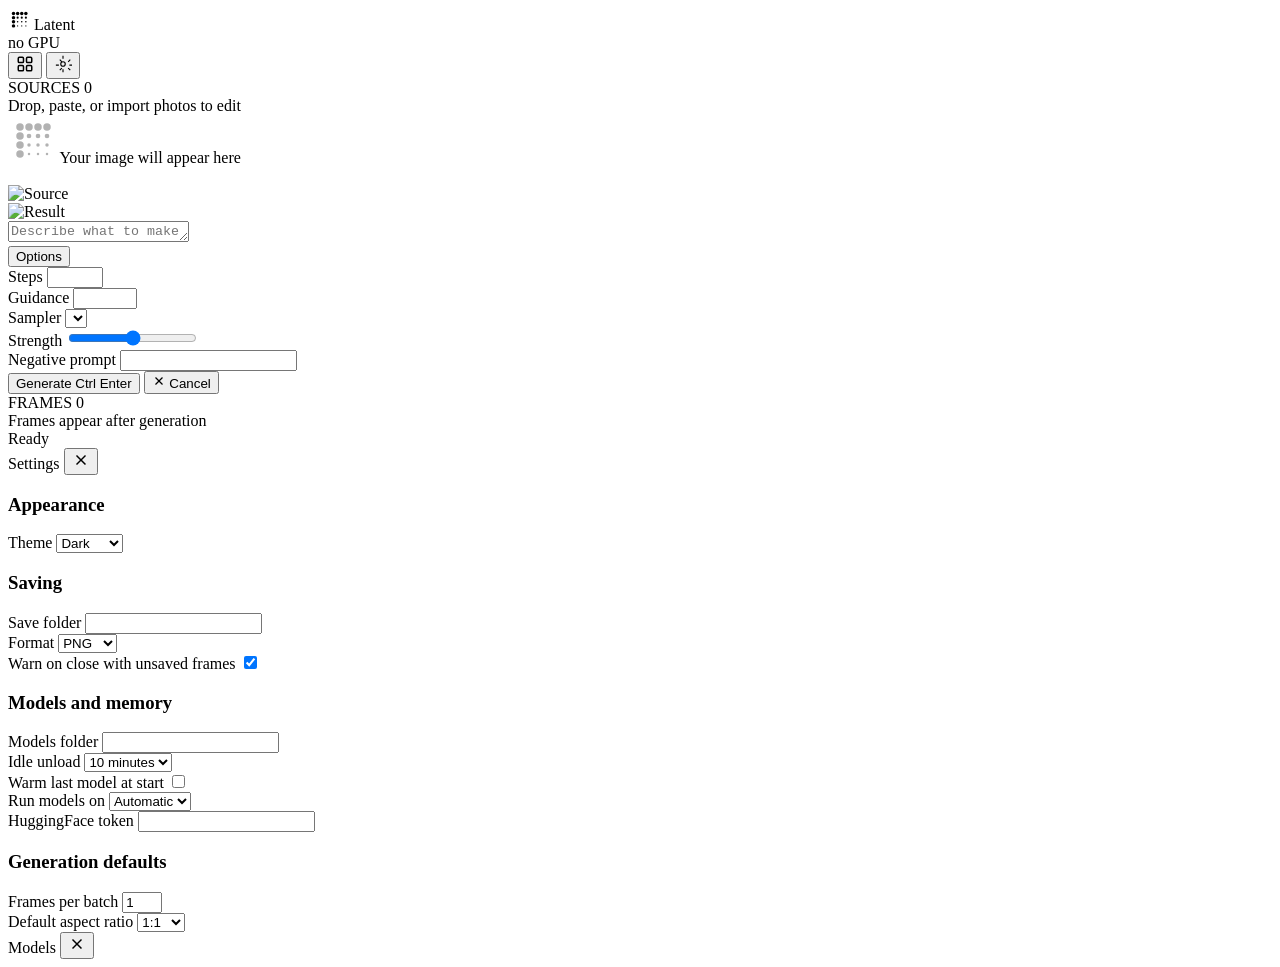
==== app/ui/index.html @ 4916d9d2 "Add initial Tauri app for local image generation - Rust backend with Tauri, hardware detection, fram" ====
<!DOCTYPE html>
<html lang="en">
<head>
<meta charset="UTF-8">
<meta name="viewport" content="width=device-width, initial-scale=1.0">
<title>Latent</title>
<link rel="stylesheet" href="app/ui/css/app.css">
<meta http-equiv="Content-Security-Policy" content="default-src 'self'; style-src 'self' 'unsafe-inline'; script-src 'self'; img-src 'self' data: blob:; connect-src 'self' tauri: http://localhost:https:; font-src 'self' data:;">
</head>
<body>

<!-- ── top bar ──────────────────────────────────────────────────────── -->
<header class="topbar" id="topbar">
  <div class="topbar-brand">
    <svg class="topbar-mark" xmlns="http://www.w3.org/2000/svg" viewBox="0 0 128 128" width="22" height="22" aria-label="Latent">
      <circle cx="32" cy="32" r="10" fill="var(--ink)"/>
      <circle cx="56" cy="32" r="10" fill="var(--ink)"/>
      <circle cx="80" cy="32" r="10" fill="var(--ink)"/>
      <circle cx="104" cy="32" r="10" fill="var(--ink)"/>
      <circle cx="32" cy="56" r="10" fill="var(--ink)"/>
      <circle cx="56" cy="56" r="6.2" fill="var(--ink)"/>
      <circle cx="80" cy="56" r="6.2" fill="var(--noise)"/>
      <circle cx="104" cy="56" r="6.2" fill="var(--noise)"/>
      <circle cx="32" cy="80" r="10" fill="var(--ink)"/>
      <circle cx="56" cy="80" r="4.6" fill="var(--noise)"/>
      <circle cx="80" cy="80" r="4.6" fill="var(--accent)"/>
      <circle cx="104" cy="80" r="4.6" fill="var(--noise)"/>
      <circle cx="32" cy="104" r="10" fill="var(--ink)"/>
      <circle cx="56" cy="104" r="3.3" fill="var(--noise)"/>
      <circle cx="80" cy="104" r="3.3" fill="var(--noise)"/>
      <circle cx="104" cy="104" r="3.3" fill="var(--noise)"/>
    </svg>
    <span class="topbar-title">Latent</span>
  </div>

  <div class="topbar-bar" id="memoryBar">
    <div class="memory-track">
      <div class="memory-fill" id="memoryFill" style="width:0%"></div>
    </div>
    <span class="memory-label" id="memoryLabel">no GPU</span>
  </div>

  <div class="topbar-models" id="topbarModels">
    <!-- filled by JS from model catalog -->
  </div>

  <div class="topbar-actions">
    <button class="btn-icon" id="btnModels" title="Models (Ctrl+M)">
      <svg width="18" height="18" viewBox="0 0 24 24" fill="none" stroke="currentColor" stroke-width="2"><rect x="3" y="3" width="7" height="7" rx="1.5"/><rect x="14" y="3" width="7" height="7" rx="1.5"/><rect x="3" y="14" width="7" height="7" rx="1.5"/><rect x="14" y="14" width="7" height="7" rx="1.5"/></svg>
    </button>
    <button class="btn-icon" id="btnSettings" title="Settings (Ctrl+,)">
      <svg width="18" height="18" viewBox="0 0 24 24" fill="none" stroke="currentColor" stroke-width="1.5"><circle cx="12" cy="12" r="3"/><path d="M12 1v4m0 14v4m-9.5-9.5h4m14 0h4m-2.8-7.2-2.8 2.8m-8.4 8.4-2.8 2.8m0-14 2.8 2.8m8.4 8.4 2.8 2.8"/></svg>
    </button>
  </div>
</header>

<!-- ── main three-column layout ────────────────────────────────────── -->
<main class="workspace">

  <!-- SOURCES panel -->
  <aside class="panel sources" id="panelSources">
    <div class="panel-header">
      <span class="panel-title">SOURCES</span>
      <span class="panel-count" id="sourcesCount">0</span>
    </div>
    <div class="panel-body" id="sourcesList">
      <!-- source tiles go here -->
    </div>
    <div class="panel-footer" id="sourcesDrop">
      <div class="drop-zone" id="dropZone">
        <span class="drop-text">Drop, paste, or import photos to edit</span>
      </div>
    </div>
  </aside>

  <!-- CANVAS area -->
  <section class="canvas-area">

    <!-- canvas -->
    <div class="canvas" id="canvas">
      <div class="canvas-placeholder" id="canvasPlaceholder">
        <svg class="canvas-mark" xmlns="http://www.w3.org/2000/svg" viewBox="0 0 128 128" width="48" height="48" aria-hidden="true">
          <circle cx="32" cy="32" r="10" fill="var(--ink)" opacity="0.3"/>
          <circle cx="56" cy="32" r="10" fill="var(--ink)" opacity="0.3"/>
          <circle cx="80" cy="32" r="10" fill="var(--ink)" opacity="0.3"/>
          <circle cx="104" cy="32" r="10" fill="var(--ink)" opacity="0.3"/>
          <circle cx="32" cy="56" r="10" fill="var(--ink)" opacity="0.3"/>
          <circle cx="56" cy="56" r="6.2" fill="var(--ink)" opacity="0.3"/>
          <circle cx="80" cy="56" r="6.2" fill="var(--noise)" opacity="0.3"/>
          <circle cx="104" cy="56" r="6.2" fill="var(--noise)" opacity="0.3"/>
          <circle cx="32" cy="80" r="10" fill="var(--ink)" opacity="0.3"/>
          <circle cx="56" cy="80" r="4.6" fill="var(--noise)" opacity="0.3"/>
          <circle cx="80" cy="80" r="4.6" fill="var(--accent)" opacity="0.3"/>
          <circle cx="104" cy="80" r="4.6" fill="var(--noise)" opacity="0.3"/>
          <circle cx="32" cy="104" r="10" fill="var(--ink)" opacity="0.3"/>
          <circle cx="56" cy="104" r="3.3" fill="var(--noise)" opacity="0.3"/>
          <circle cx="80" cy="104" r="3.3" fill="var(--noise)" opacity="0.3"/>
          <circle cx="104" cy="104" r="3.3" fill="var(--noise)" opacity="0.3"/>
        </svg>
        <span class="canvas-placeholder-text">Your image will appear here</span>
      </div>
      <div class="canvas-content hidden" id="canvasContent">
        <img class="canvas-image" id="canvasImage" alt="" draggable="false">
        <div class="compare-slider hidden" id="compareSlider">
          <div class="compare-source"><img id="compareSourceImg" alt="Source"></div>
          <div class="compare-result"><img id="compareResultImg" alt="Result"></div>
          <div class="compare-handle" id="compareHandle"></div>
        </div>
        <div class="canvas-overlay hidden" id="canvasOverlay">
          <div class="canvas-step-info" id="canvasStepInfo">
            <span class="step-text" id="stepText"></span>
          </div>
        </div>
      </div>
    </div>

    <!-- prompt -->
    <div class="prompt-area" id="promptArea">
      <textarea class="prompt-input" id="promptInput" placeholder="Describe what to make or change…" rows="1"></textarea>
      <div class="prompt-meta" id="promptMeta">
        <span class="source-label" id="sourceLabel"></span>
        <div class="size-chips" id="sizeChips">
          <!-- filled by JS -->
        </div>
        <span class="size-detail" id="sizeDetail"></span>
        <span class="batch-info" id="batchInfo"></span>
        <span class="seed-display" id="seedDisplay"></span>
        <button class="btn-link" id="btnOptions">Options</button>
        <button class="btn-link" id="btnSave" style="display:none">Save</button>
        <button class="btn-link" id="btnUseSource" style="display:none">Use as source</button>
        <div class="options-drawer hidden" id="optionsDrawer">
          <div class="option-row" id="optionSteps">
            <label>Steps</label>
            <input type="number" id="inputSteps" min="1" max="100">
          </div>
          <div class="option-row hidden" id="optionGuidance">
            <label>Guidance</label>
            <input type="number" id="inputGuidance" min="0" max="30" step="0.5">
          </div>
          <div class="option-row hidden" id="optionSampler">
            <label>Sampler</label>
            <select id="inputSampler"></select>
          </div>
          <div class="option-row hidden" id="optionStrength">
            <label>Strength</label>
            <input type="range" id="inputStrength" min="0" max="1" step="0.05">
            <span id="strengthValue"></span>
          </div>
          <div class="option-row hidden" id="optionNegative">
            <label>Negative prompt</label>
            <input type="text" id="inputNegative">
          </div>
        </div>
      </div>
      <div class="prompt-actions">
        <button class="btn btn-primary" id="btnGenerate">
          <span>Generate</span>
          <span class="btn-shortcut">Ctrl Enter</span>
        </button>
        <button class="btn btn-secondary hidden" id="btnCancel" title="Cancel (Esc)">
          <svg width="14" height="14" viewBox="0 0 24 24" fill="none" stroke="currentColor" stroke-width="2"><line x1="18" y1="6" x2="6" y2="18"/><line x1="6" y1="6" x2="18" y2="18"/></svg>
          <span>Cancel</span>
        </button>
      </div>
    </div>
  </section>

  <!-- FRAMES panel -->
  <aside class="panel frames" id="panelFrames">
    <div class="panel-header">
      <span class="panel-title">FRAMES</span>
      <span class="panel-count" id="framesCount">0</span>
      <span class="unsaved-badge" id="unsavedBadge" style="display:none">0</span>
    </div>
    <div class="panel-body" id="framesList">
      <!-- batches of frames go here -->
    </div>
    <div class="panel-footer" id="framesFooter">
      <span class="frames-hint" id="framesHint">Frames appear after generation</span>
    </div>
  </aside>

</main>

<!-- ── status bar ──────────────────────────────────────────────────── -->
<footer class="statusbar" id="statusbar">
  <span class="status-status" id="statusStatus">Ready</span>
  <span class="status-detail" id="statusDetail"></span>
  <span class="status-unload" id="statusUnload"></span>
</footer>

<!-- ── settings drawer (full-screen overlay) ───────────────────────── -->
<div class="drawer-overlay hidden" id="settingsOverlay">
  <div class="settings-drawer" id="settingsDrawer">
    <div class="drawer-header">
      <span class="drawer-title">Settings</span>
      <button class="btn-icon" id="btnCloseSettings" title="Close">
        <svg width="18" height="18" viewBox="0 0 24 24" fill="none" stroke="currentColor" stroke-width="2"><line x1="18" y1="6" x2="6" y2="18"/><line x1="6" y1="6" x2="18" y2="18"/></svg>
      </button>
    </div>
    <div class="settings-body">
      <div class="settings-section">
        <h3>Appearance</h3>
        <div class="setting-row">
          <label>Theme</label>
          <select id="settingTheme">
            <option value="dark">Dark</option>
            <option value="light">Light</option>
            <option value="system">System</option>
          </select>
        </div>
      </div>
      <div class="settings-section">
        <h3>Saving</h3>
        <div class="setting-row">
          <label>Save folder</label>
          <input type="text" id="settingSaveFolder" readonly>
        </div>
        <div class="setting-row">
          <label>Format</label>
          <select id="settingFormat">
            <option value="png">PNG</option>
            <option value="webp">WebP</option>
            <option value="jpeg">JPEG</option>
          </select>
        </div>
        <div class="setting-row">
          <label>Warn on close with unsaved frames</label>
          <label class="toggle">
            <input type="checkbox" id="settingWarnClose" checked>
            <span class="toggle-track"></span>
          </label>
        </div>
      </div>
      <div class="settings-section">
        <h3>Models and memory</h3>
        <div class="setting-row">
          <label>Models folder</label>
          <input type="text" id="settingModelsFolder" readonly>
        </div>
        <div class="setting-row">
          <label>Idle unload</label>
          <select id="settingIdleUnload">
            <option value="5">5 minutes</option>
            <option value="10" selected>10 minutes</option>
            <option value="30">30 minutes</option>
            <option value="never">Never</option>
          </select>
        </div>
        <div class="setting-row">
          <label>Warm last model at start</label>
          <label class="toggle">
            <input type="checkbox" id="settingWarmStart">
            <span class="toggle-track"></span>
          </label>
        </div>
        <div class="setting-row">
          <label>Run models on</label>
          <select id="settingComputeTarget">
            <option value="auto">Automatic</option>
            <option value="gpu">GPU</option>
            <option value="cpu">CPU</option>
          </select>
        </div>
        <div class="setting-row">
          <label>HuggingFace token</label>
          <input type="password" id="settingHfToken" placeholder="">
        </div>
      </div>
      <div class="settings-section">
        <h3>Generation defaults</h3>
        <div class="setting-row">
          <label>Frames per batch</label>
          <input type="number" id="settingBatchSize" min="1" max="8" value="1">
        </div>
        <div class="setting-row">
          <label>Default aspect ratio</label>
          <select id="settingDefaultAspect">
            <option value="1:1">1:1</option>
            <option value="4:5">4:5</option>
            <option value="3:2">3:2</option>
            <option value="16:9">16:9</option>
            <option value="9:16">9:16</option>
          </select>
        </div>
      </div>
    </div>
  </div>
</div>

<!-- ── models drawer (slide-up panel) ──────────────────────────────── -->
<div class="drawer-overlay hidden" id="modelsOverlay">
  <div class="models-drawer" id="modelsDrawer">
    <div class="drawer-header">
      <span class="drawer-title">Models</span>
      <button class="btn-icon" id="btnCloseModels" title="Close">
        <svg width="18" height="18" viewBox="0 0 24 24" fill="none" stroke="currentColor" stroke-width="2"><line x1="18" y1="6" x2="6" y2="18"/><line x1="6" y1="6" x2="18" y2="18"/></svg>
      </button>
    </div>
    <div class="models-body" id="modelsBody">
      <!-- filled by JS -->
    </div>
  </div>
</div>

<script src="app/ui/js/app.js"></script>

</body>
</html>
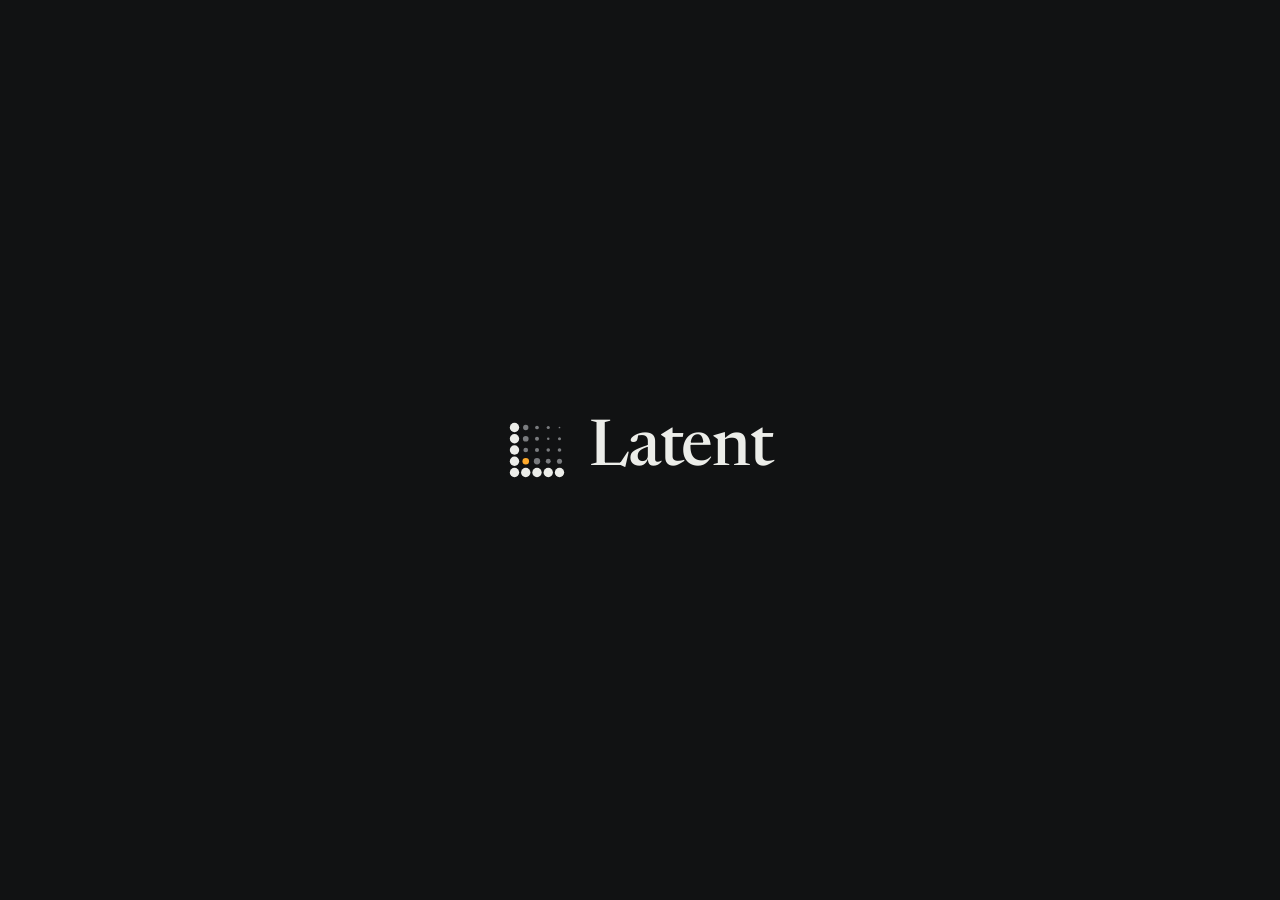
==== commit 090fe425: "Replace the prototype with real image generation Wire the redesigned UI to model installation, strea" ====
--- a/app/ui/index.html
+++ b/app/ui/index.html
@@ -1,309 +1,114 @@
-<!DOCTYPE html>
+<!doctype html>
 <html lang="en">
 <head>
-<meta charset="UTF-8">
-<meta name="viewport" content="width=device-width, initial-scale=1.0">
+<meta charset="utf-8">
+<meta name="viewport" content="width=device-width, initial-scale=1">
 <title>Latent</title>
-<link rel="stylesheet" href="app/ui/css/app.css">
-<meta http-equiv="Content-Security-Policy" content="default-src 'self'; style-src 'self' 'unsafe-inline'; script-src 'self'; img-src 'self' data: blob:; connect-src 'self' tauri: http://localhost:https:; font-src 'self' data:;">
+<link rel="stylesheet" href="style.css">
 </head>
 <body>
+<div class="splash" id="splash" aria-hidden="true">
+  <div class="splash-inner"><svg class="mark" viewBox="0 0 128 128" aria-hidden="true"><circle cx="16" cy="16" r="10.0"/><circle class="noise" cx="40" cy="16" r="5.66"/><circle class="noise" cx="64" cy="16" r="3.92"/><circle class="noise" cx="88" cy="16" r="3.39"/><circle class="noise" cx="112" cy="16" r="1.82"/><circle cx="16" cy="40" r="10.0"/><circle class="noise" cx="40" cy="40" r="6.12"/><circle class="noise" cx="64" cy="40" r="4.27"/><circle class="noise" cx="88" cy="40" r="2.71"/><circle class="noise" cx="112" cy="40" r="3.23"/><circle cx="16" cy="64" r="10.0"/><circle class="noise" cx="40" cy="64" r="5.04"/><circle class="noise" cx="64" cy="64" r="4.38"/><circle class="noise" cx="88" cy="64" r="3.79"/><circle class="noise" cx="112" cy="64" r="3.83"/><circle cx="16" cy="88" r="10.0"/><circle class="live" cx="40" cy="88" r="7.0"/><circle class="noise" cx="64" cy="88" r="6.75"/><circle class="noise" cx="88" cy="88" r="5.23"/><circle class="noise" cx="112" cy="88" r="5.44"/><circle cx="16" cy="112" r="10.0"/><circle cx="40" cy="112" r="10.0"/><circle cx="64" cy="112" r="10.0"/><circle cx="88" cy="112" r="10.0"/><circle cx="112" cy="112" r="10.0"/></svg><span>Latent</span></div>
+</div>
+<div class="app">
 
-<!-- ── top bar ──────────────────────────────────────────────────────── -->
-<header class="topbar" id="topbar">
-  <div class="topbar-brand">
-    <svg class="topbar-mark" xmlns="http://www.w3.org/2000/svg" viewBox="0 0 128 128" width="22" height="22" aria-label="Latent">
-      <circle cx="32" cy="32" r="10" fill="var(--ink)"/>
-      <circle cx="56" cy="32" r="10" fill="var(--ink)"/>
-      <circle cx="80" cy="32" r="10" fill="var(--ink)"/>
-      <circle cx="104" cy="32" r="10" fill="var(--ink)"/>
-      <circle cx="32" cy="56" r="10" fill="var(--ink)"/>
-      <circle cx="56" cy="56" r="6.2" fill="var(--ink)"/>
-      <circle cx="80" cy="56" r="6.2" fill="var(--noise)"/>
-      <circle cx="104" cy="56" r="6.2" fill="var(--noise)"/>
-      <circle cx="32" cy="80" r="10" fill="var(--ink)"/>
-      <circle cx="56" cy="80" r="4.6" fill="var(--noise)"/>
-      <circle cx="80" cy="80" r="4.6" fill="var(--accent)"/>
-      <circle cx="104" cy="80" r="4.6" fill="var(--noise)"/>
-      <circle cx="32" cy="104" r="10" fill="var(--ink)"/>
-      <circle cx="56" cy="104" r="3.3" fill="var(--noise)"/>
-      <circle cx="80" cy="104" r="3.3" fill="var(--noise)"/>
-      <circle cx="104" cy="104" r="3.3" fill="var(--noise)"/>
-    </svg>
-    <span class="topbar-title">Latent</span>
-  </div>
-
-  <div class="topbar-bar" id="memoryBar">
-    <div class="memory-track">
-      <div class="memory-fill" id="memoryFill" style="width:0%"></div>
+  <header class="top">
+    <div class="wordmark">
+      <svg class="mark" viewBox="0 0 128 128" aria-hidden="true"><circle cx="16" cy="16" r="10.0"/><circle class="noise" cx="40" cy="16" r="5.66"/><circle class="noise" cx="64" cy="16" r="3.92"/><circle class="noise" cx="88" cy="16" r="3.39"/><circle class="noise" cx="112" cy="16" r="1.82"/><circle cx="16" cy="40" r="10.0"/><circle class="noise" cx="40" cy="40" r="6.12"/><circle class="noise" cx="64" cy="40" r="4.27"/><circle class="noise" cx="88" cy="40" r="2.71"/><circle class="noise" cx="112" cy="40" r="3.23"/><circle cx="16" cy="64" r="10.0"/><circle class="noise" cx="40" cy="64" r="5.04"/><circle class="noise" cx="64" cy="64" r="4.38"/><circle class="noise" cx="88" cy="64" r="3.79"/><circle class="noise" cx="112" cy="64" r="3.83"/><circle cx="16" cy="88" r="10.0"/><circle class="live" cx="40" cy="88" r="7.0"/><circle class="noise" cx="64" cy="88" r="6.75"/><circle class="noise" cx="88" cy="88" r="5.23"/><circle class="noise" cx="112" cy="88" r="5.44"/><circle cx="16" cy="112" r="10.0"/><circle cx="40" cy="112" r="10.0"/><circle cx="64" cy="112" r="10.0"/><circle cx="88" cy="112" r="10.0"/><circle cx="112" cy="112" r="10.0"/></svg>
+      <span>Latent</span>
     </div>
-    <span class="memory-label" id="memoryLabel">no GPU</span>
-  </div>
-
-  <div class="topbar-models" id="topbarModels">
-    <!-- filled by JS from model catalog -->
-  </div>
-
-  <div class="topbar-actions">
-    <button class="btn-icon" id="btnModels" title="Models (Ctrl+M)">
-      <svg width="18" height="18" viewBox="0 0 24 24" fill="none" stroke="currentColor" stroke-width="2"><rect x="3" y="3" width="7" height="7" rx="1.5"/><rect x="14" y="3" width="7" height="7" rx="1.5"/><rect x="3" y="14" width="7" height="7" rx="1.5"/><rect x="14" y="14" width="7" height="7" rx="1.5"/></svg>
-    </button>
-    <button class="btn-icon" id="btnSettings" title="Settings (Ctrl+,)">
-      <svg width="18" height="18" viewBox="0 0 24 24" fill="none" stroke="currentColor" stroke-width="1.5"><circle cx="12" cy="12" r="3"/><path d="M12 1v4m0 14v4m-9.5-9.5h4m14 0h4m-2.8-7.2-2.8 2.8m-8.4 8.4-2.8 2.8m0-14 2.8 2.8m8.4 8.4 2.8 2.8"/></svg>
-    </button>
-  </div>
-</header>
-
-<!-- ── main three-column layout ────────────────────────────────────── -->
-<main class="workspace">
-
-  <!-- SOURCES panel -->
-  <aside class="panel sources" id="panelSources">
-    <div class="panel-header">
-      <span class="panel-title">SOURCES</span>
-      <span class="panel-count" id="sourcesCount">0</span>
-    </div>
-    <div class="panel-body" id="sourcesList">
-      <!-- source tiles go here -->
-    </div>
-    <div class="panel-footer" id="sourcesDrop">
-      <div class="drop-zone" id="dropZone">
-        <span class="drop-text">Drop, paste, or import photos to edit</span>
+    <div class="gpu">
+      <div class="model-btns" role="group" aria-label="Model" id="modelBtns"></div>
+      <div class="mem">
+        <div class="bar" aria-hidden="true"><span class="fill"></span><span class="ghost"></span></div>
+        <div class="mem-text" id="memText"></div>
       </div>
     </div>
-  </aside>
+    <div class="top-actions">
+      <button class="quiet" id="settingsBtn" title="Settings (Ctrl ,)">
+        <svg viewBox="0 0 16 16" aria-hidden="true" fill="none" stroke="currentColor" stroke-width="1.5" stroke-linecap="round"><path d="M2 4h7M13 4h1M2 8h2M8 8h6M2 12h8M14 12h0"/><circle cx="11" cy="4" r="1.8"/><circle cx="6" cy="8" r="1.8"/><circle cx="12" cy="12" r="1.8"/></svg>
+        Settings
+      </button>
+    </div>
+  </header>
 
-  <!-- CANVAS area -->
-  <section class="canvas-area">
+  <main class="main">
+    <section class="col col-sources" aria-label="Sources">
+      <div class="col-head">
+        <h2>Sources <span class="meta" id="sourceCount"></span></h2>
+        <button class="btn small" id="importBtn" title="Import photos to edit">Import</button>
+      </div>
+      <div class="scroll" id="sourceList"></div>
+      <p class="col-note">Drop, paste (Ctrl V) or import photos. Click one to edit it with the prompt.</p>
+    </section>
 
-    <!-- canvas -->
-    <div class="canvas" id="canvas">
-      <div class="canvas-placeholder" id="canvasPlaceholder">
-        <svg class="canvas-mark" xmlns="http://www.w3.org/2000/svg" viewBox="0 0 128 128" width="48" height="48" aria-hidden="true">
-          <circle cx="32" cy="32" r="10" fill="var(--ink)" opacity="0.3"/>
-          <circle cx="56" cy="32" r="10" fill="var(--ink)" opacity="0.3"/>
-          <circle cx="80" cy="32" r="10" fill="var(--ink)" opacity="0.3"/>
-          <circle cx="104" cy="32" r="10" fill="var(--ink)" opacity="0.3"/>
-          <circle cx="32" cy="56" r="10" fill="var(--ink)" opacity="0.3"/>
-          <circle cx="56" cy="56" r="6.2" fill="var(--ink)" opacity="0.3"/>
-          <circle cx="80" cy="56" r="6.2" fill="var(--noise)" opacity="0.3"/>
-          <circle cx="104" cy="56" r="6.2" fill="var(--noise)" opacity="0.3"/>
-          <circle cx="32" cy="80" r="10" fill="var(--ink)" opacity="0.3"/>
-          <circle cx="56" cy="80" r="4.6" fill="var(--noise)" opacity="0.3"/>
-          <circle cx="80" cy="80" r="4.6" fill="var(--accent)" opacity="0.3"/>
-          <circle cx="104" cy="80" r="4.6" fill="var(--noise)" opacity="0.3"/>
-          <circle cx="32" cy="104" r="10" fill="var(--ink)" opacity="0.3"/>
-          <circle cx="56" cy="104" r="3.3" fill="var(--noise)" opacity="0.3"/>
-          <circle cx="80" cy="104" r="3.3" fill="var(--noise)" opacity="0.3"/>
-          <circle cx="104" cy="104" r="3.3" fill="var(--noise)" opacity="0.3"/>
-        </svg>
-        <span class="canvas-placeholder-text">Your image will appear here</span>
+    <section class="col col-center" aria-label="Canvas and prompt">
+      <div class="canvas" id="canvas">
+        <img class="canvas-img" id="canvasPreview" alt="">
+        <img class="canvas-img full" id="canvasImg" alt="">
+        <div class="canvas-empty" id="canvasEmpty"></div>
+        <div class="canvas-step" id="canvasStep" hidden></div>
       </div>
-      <div class="canvas-content hidden" id="canvasContent">
-        <img class="canvas-image" id="canvasImage" alt="" draggable="false">
-        <div class="compare-slider hidden" id="compareSlider">
-          <div class="compare-source"><img id="compareSourceImg" alt="Source"></div>
-          <div class="compare-result"><img id="compareResultImg" alt="Result"></div>
-          <div class="compare-handle" id="compareHandle"></div>
-        </div>
-        <div class="canvas-overlay hidden" id="canvasOverlay">
-          <div class="canvas-step-info" id="canvasStepInfo">
-            <span class="step-text" id="stepText"></span>
-          </div>
+      <textarea class="prompt" id="prompt" rows="1" spellcheck="true" placeholder="Describe the image to make." aria-label="Prompt"></textarea>
+      <div class="composer">
+        <p class="recipe" id="recipe"></p>
+        <p class="preflight" id="preflight" aria-live="polite"></p>
+        <div class="composer-actions">
+          <button class="chip controls-btn" id="controlsBtn" aria-expanded="false" aria-controls="controls" title="Steps and seed for this model">
+            <svg viewBox="0 0 16 16" aria-hidden="true" fill="none" stroke="currentColor" stroke-width="1.5" stroke-linecap="round"><path d="M2 4h7M13 4h1M2 8h2M8 8h6M2 12h8M14 12h0"/><circle cx="11" cy="4" r="1.8"/><circle cx="6" cy="8" r="1.8"/><circle cx="12" cy="12" r="1.8"/></svg>Controls<span class="dot" hidden></span>
+          </button>
+          <button class="btn live" id="genBtn">Generate <kbd>Ctrl Enter</kbd></button>
         </div>
       </div>
-    </div>
+    </section>
 
-    <!-- prompt -->
-    <div class="prompt-area" id="promptArea">
-      <textarea class="prompt-input" id="promptInput" placeholder="Describe what to make or change…" rows="1"></textarea>
-      <div class="prompt-meta" id="promptMeta">
-        <span class="source-label" id="sourceLabel"></span>
-        <div class="size-chips" id="sizeChips">
-          <!-- filled by JS -->
-        </div>
-        <span class="size-detail" id="sizeDetail"></span>
-        <span class="batch-info" id="batchInfo"></span>
-        <span class="seed-display" id="seedDisplay"></span>
-        <button class="btn-link" id="btnOptions">Options</button>
-        <button class="btn-link" id="btnSave" style="display:none">Save</button>
-        <button class="btn-link" id="btnUseSource" style="display:none">Use as source</button>
-        <div class="options-drawer hidden" id="optionsDrawer">
-          <div class="option-row" id="optionSteps">
-            <label>Steps</label>
-            <input type="number" id="inputSteps" min="1" max="100">
-          </div>
-          <div class="option-row hidden" id="optionGuidance">
-            <label>Guidance</label>
-            <input type="number" id="inputGuidance" min="0" max="30" step="0.5">
-          </div>
-          <div class="option-row hidden" id="optionSampler">
-            <label>Sampler</label>
-            <select id="inputSampler"></select>
-          </div>
-          <div class="option-row hidden" id="optionStrength">
-            <label>Strength</label>
-            <input type="range" id="inputStrength" min="0" max="1" step="0.05">
-            <span id="strengthValue"></span>
-          </div>
-          <div class="option-row hidden" id="optionNegative">
-            <label>Negative prompt</label>
-            <input type="text" id="inputNegative">
-          </div>
+    <section class="col col-frames" aria-label="Frames">
+      <div class="col-head">
+        <h2>Frames</h2>
+        <span class="meta" id="unsaved"></span>
+      </div>
+      <div class="scroll" id="frameList" role="listbox" aria-label="Frames"></div>
+      <p class="col-note">Frames stay in a temporary cache until you save them. Unsaved frames are cleared when Latent closes.</p>
+    </section>
+
+    <aside class="drawer" id="controls" aria-label="Controls" inert>
+      <div class="drawer-head">
+        <div><h2>Controls</h2><p class="meta" id="controlsFor"></p></div>
+        <div class="row">
+          <button class="quiet" id="controlsReset">Reset all</button>
+          <button class="btn icon" id="controlsClose" aria-label="Close controls" title="Close (Esc)"><svg viewBox="0 0 16 16" fill="none" stroke="currentColor" stroke-width="1.6" stroke-linecap="round"><path d="M4 4l8 8M12 4l-8 8"/></svg></button>
         </div>
       </div>
-      <div class="prompt-actions">
-        <button class="btn btn-primary" id="btnGenerate">
-          <span>Generate</span>
-          <span class="btn-shortcut">Ctrl Enter</span>
-        </button>
-        <button class="btn btn-secondary hidden" id="btnCancel" title="Cancel (Esc)">
-          <svg width="14" height="14" viewBox="0 0 24 24" fill="none" stroke="currentColor" stroke-width="2"><line x1="18" y1="6" x2="6" y2="18"/><line x1="6" y1="6" x2="18" y2="18"/></svg>
-          <span>Cancel</span>
-        </button>
-      </div>
+      <div class="drawer-body" id="controlsBody"></div>
+    </aside>
+  </main>
+
+  <footer class="status">
+    <span id="log">Starting…</span>
+    <span id="idle"></span>
+  </footer>
+</div>
+
+<div class="overlay" id="modelsDlg">
+  <div class="dialog" role="dialog" aria-modal="true" aria-labelledby="modelsTitle">
+    <div class="dlg-head"><h3 id="modelsTitle">Models</h3>
+      <button class="btn icon" data-close aria-label="Close" title="Close (Esc)"><svg viewBox="0 0 16 16" fill="none" stroke="currentColor" stroke-width="1.6" stroke-linecap="round"><path d="M4 4l8 8M12 4l-8 8"/></svg></button>
     </div>
-  </section>
-
-  <!-- FRAMES panel -->
-  <aside class="panel frames" id="panelFrames">
-    <div class="panel-header">
-      <span class="panel-title">FRAMES</span>
-      <span class="panel-count" id="framesCount">0</span>
-      <span class="unsaved-badge" id="unsavedBadge" style="display:none">0</span>
-    </div>
-    <div class="panel-body" id="framesList">
-      <!-- batches of frames go here -->
-    </div>
-    <div class="panel-footer" id="framesFooter">
-      <span class="frames-hint" id="framesHint">Frames appear after generation</span>
-    </div>
-  </aside>
-
-</main>
-
-<!-- ── status bar ──────────────────────────────────────────────────── -->
-<footer class="statusbar" id="statusbar">
-  <span class="status-status" id="statusStatus">Ready</span>
-  <span class="status-detail" id="statusDetail"></span>
-  <span class="status-unload" id="statusUnload"></span>
-</footer>
-
-<!-- ── settings drawer (full-screen overlay) ───────────────────────── -->
-<div class="drawer-overlay hidden" id="settingsOverlay">
-  <div class="settings-drawer" id="settingsDrawer">
-    <div class="drawer-header">
-      <span class="drawer-title">Settings</span>
-      <button class="btn-icon" id="btnCloseSettings" title="Close">
-        <svg width="18" height="18" viewBox="0 0 24 24" fill="none" stroke="currentColor" stroke-width="2"><line x1="18" y1="6" x2="6" y2="18"/><line x1="6" y1="6" x2="18" y2="18"/></svg>
-      </button>
-    </div>
-    <div class="settings-body">
-      <div class="settings-section">
-        <h3>Appearance</h3>
-        <div class="setting-row">
-          <label>Theme</label>
-          <select id="settingTheme">
-            <option value="dark">Dark</option>
-            <option value="light">Light</option>
-            <option value="system">System</option>
-          </select>
-        </div>
-      </div>
-      <div class="settings-section">
-        <h3>Saving</h3>
-        <div class="setting-row">
-          <label>Save folder</label>
-          <input type="text" id="settingSaveFolder" readonly>
-        </div>
-        <div class="setting-row">
-          <label>Format</label>
-          <select id="settingFormat">
-            <option value="png">PNG</option>
-            <option value="webp">WebP</option>
-            <option value="jpeg">JPEG</option>
-          </select>
-        </div>
-        <div class="setting-row">
-          <label>Warn on close with unsaved frames</label>
-          <label class="toggle">
-            <input type="checkbox" id="settingWarnClose" checked>
-            <span class="toggle-track"></span>
-          </label>
-        </div>
-      </div>
-      <div class="settings-section">
-        <h3>Models and memory</h3>
-        <div class="setting-row">
-          <label>Models folder</label>
-          <input type="text" id="settingModelsFolder" readonly>
-        </div>
-        <div class="setting-row">
-          <label>Idle unload</label>
-          <select id="settingIdleUnload">
-            <option value="5">5 minutes</option>
-            <option value="10" selected>10 minutes</option>
-            <option value="30">30 minutes</option>
-            <option value="never">Never</option>
-          </select>
-        </div>
-        <div class="setting-row">
-          <label>Warm last model at start</label>
-          <label class="toggle">
-            <input type="checkbox" id="settingWarmStart">
-            <span class="toggle-track"></span>
-          </label>
-        </div>
-        <div class="setting-row">
-          <label>Run models on</label>
-          <select id="settingComputeTarget">
-            <option value="auto">Automatic</option>
-            <option value="gpu">GPU</option>
-            <option value="cpu">CPU</option>
-          </select>
-        </div>
-        <div class="setting-row">
-          <label>HuggingFace token</label>
-          <input type="password" id="settingHfToken" placeholder="">
-        </div>
-      </div>
-      <div class="settings-section">
-        <h3>Generation defaults</h3>
-        <div class="setting-row">
-          <label>Frames per batch</label>
-          <input type="number" id="settingBatchSize" min="1" max="8" value="1">
-        </div>
-        <div class="setting-row">
-          <label>Default aspect ratio</label>
-          <select id="settingDefaultAspect">
-            <option value="1:1">1:1</option>
-            <option value="4:5">4:5</option>
-            <option value="3:2">3:2</option>
-            <option value="16:9">16:9</option>
-            <option value="9:16">9:16</option>
-          </select>
-        </div>
-      </div>
-    </div>
+    <div class="dlg-body" id="modelsBody"></div>
   </div>
 </div>
 
-<!-- ── models drawer (slide-up panel) ──────────────────────────────── -->
-<div class="drawer-overlay hidden" id="modelsOverlay">
-  <div class="models-drawer" id="modelsDrawer">
-    <div class="drawer-header">
-      <span class="drawer-title">Models</span>
-      <button class="btn-icon" id="btnCloseModels" title="Close">
-        <svg width="18" height="18" viewBox="0 0 24 24" fill="none" stroke="currentColor" stroke-width="2"><line x1="18" y1="6" x2="6" y2="18"/><line x1="6" y1="6" x2="18" y2="18"/></svg>
-      </button>
+<div class="overlay" id="settingsDlg">
+  <div class="dialog" role="dialog" aria-modal="true" aria-labelledby="settingsTitle">
+    <div class="dlg-head"><h3 id="settingsTitle">Settings</h3>
+      <button class="btn icon" data-close aria-label="Close" title="Close (Esc)"><svg viewBox="0 0 16 16" fill="none" stroke="currentColor" stroke-width="1.6" stroke-linecap="round"><path d="M4 4l8 8M12 4l-8 8"/></svg></button>
     </div>
-    <div class="models-body" id="modelsBody">
-      <!-- filled by JS -->
-    </div>
+    <div class="dlg-body" id="settingsBody"></div>
   </div>
 </div>
 
-<script src="app/ui/js/app.js"></script>
+<div class="menu" id="menu" role="menu"></div>
 
+<script src="app.js"></script>
 </body>
 </html>
--- a/app/ui/style.css
+++ b/app/ui/style.css
@@ -0,0 +1,290 @@
+/* Latent. Fonts are bundled (see fonts/README.md). Tokens and motion rules are shared with Mimic. */
+@font-face { font-family: "IBM Plex Sans"; src: url("fonts/ibm-plex-sans.woff2") format("woff2"); font-weight: 100 700; font-display: block; }
+@font-face { font-family: "Newsreader"; src: url("fonts/newsreader.woff2") format("woff2"); font-weight: 200 800; font-display: block; }
+:root {
+  --ground: #111213;
+  --surface: #18191b;
+  --surface-2: #202124;
+  --surface-3: #2a2b2f;
+  --ink: #ecede9;
+  --ink-2: #a9aba6;
+  --ink-3: #7a7c7f;
+  /* Safelight amber: Generate, the developing frame, the memory preview. Nothing else. */
+  --live: #ffaa2c;
+  --live-ink: #1c1100;
+  --ready: #7fcb8a;
+  --warn: #e9b44c;
+  --danger: #ef6f5e;
+  --field: #141517;
+  --field-line: #34363a;
+  --checker: #1c1d20;
+
+  --r-sm: 4px;
+  --r: 6px;
+  --r-lg: 10px;
+
+  --ui: "IBM Plex Sans", system-ui, sans-serif;
+  --display: "Newsreader", Georgia, serif;
+  --ease-out: cubic-bezier(0.23, 1, 0.32, 1);
+  --ease-in-out: cubic-bezier(0.77, 0, 0.175, 1);
+  color-scheme: dark;
+}
+:root[data-theme="light"] {
+  --ground: #f4f4f1;
+  --surface: #eaeae6;
+  --surface-2: #e0e0db;
+  --surface-3: #d4d4ce;
+  --ink: #141516;
+  --ink-2: #4f5154;
+  --ink-3: #75777a;
+  --live: #c76a00;
+  --live-ink: #ffffff;
+  --ready: #2c8442;
+  --warn: #9a6400;
+  --danger: #b4321f;
+  --field: #f9f9f7;
+  --field-line: #c9c9c3;
+  --checker: #e6e6e1;
+  color-scheme: light;
+}
+
+* { box-sizing: border-box; margin: 0; }
+html, body { height: 100%; }
+body {
+  background: var(--ground);
+  color: var(--ink);
+  font: 400 14px/1.45 var(--ui);
+  font-variant-numeric: tabular-nums;
+  -webkit-font-smoothing: antialiased;
+  overflow: hidden;
+}
+button, input, textarea, select { font: inherit; color: inherit; }
+button { cursor: pointer; border: 0; background: none; }
+button:disabled { cursor: not-allowed; }
+:focus-visible { outline: 2px solid var(--ink); outline-offset: 2px; }
+::selection { background: var(--live); color: var(--live-ink); }
+[hidden] { display: none !important; }
+.grow { flex: 1; }
+
+.app { height: 100vh; min-width: 960px; display: grid; grid-template-rows: auto 1fr auto; }
+
+/* ---------- top bar: the memory bar is the model picker ---------- */
+.top { display: grid; grid-template-columns: 260px 1fr auto; align-items: center; background: var(--surface); padding: 14px 20px 14px 22px; gap: 24px; }
+.wordmark { font: 500 clamp(28px, 1.6vw + 6px, 44px)/1 var(--display); letter-spacing: -0.02em; display: flex; align-items: center; gap: 0.34em; }
+.wordmark .mark { width: 0.92em; height: 0.92em; fill: var(--ink); flex-shrink: 0; }
+.wordmark .mark .noise { fill: var(--ink-3); }
+.wordmark .mark .live { fill: var(--live); }
+.gpu { display: grid; gap: 8px; min-width: 0; }
+.model-btns { display: flex; gap: 4px; flex-wrap: wrap; }
+.model-btn { display: flex; align-items: baseline; gap: 8px; padding: 6px 12px; border-radius: var(--r); color: var(--ink-2); transition: background-color 120ms ease, transform 120ms var(--ease-out); }
+.model-btn:active { transform: scale(0.97); }
+.model-btn b { font-weight: 600; color: var(--ink); }
+.model-btn[aria-pressed="true"] { background: var(--surface-3); }
+.model-btn .state { font-size: 12px; }
+.model-btn .state[data-s="warm"], .model-btn .state[data-s="busy"] { color: var(--ready); }
+.model-btn .state[data-s="loading"], .model-btn .state[data-s="unloading"] { color: var(--warn); }
+@media (hover: hover) and (pointer: fine) { .model-btn:hover { background: var(--surface-2); } .model-btn[aria-pressed="true"]:hover { background: var(--surface-3); } }
+
+.mem { display: grid; grid-template-columns: 1fr auto; gap: 14px; align-items: center; }
+.bar { position: relative; height: 10px; background: var(--surface-3); border-radius: 5px; overflow: hidden; }
+.bar > span { position: absolute; top: 0; bottom: 0; left: 0; width: 100%; transform-origin: left center; }
+.bar .fill { background: var(--ink); transform: scaleX(0); transition: transform 260ms var(--ease-in-out); }
+.bar .ghost { box-shadow: inset 0 0 0 2px var(--live); border-radius: 5px; opacity: 0; transition: opacity 120ms ease; }
+.bar .ghost.on { opacity: 1; }
+.mem-text { color: var(--ink-2); white-space: nowrap; min-width: 260px; text-align: right; }
+.mem-text b { color: var(--ink); font-weight: 600; }
+
+.top-actions { display: flex; gap: 6px; align-items: center; }
+.quiet { padding: 6px 10px; border-radius: var(--r); color: var(--ink-2); display: inline-flex; align-items: center; gap: 8px; transition: background-color 120ms ease, color 120ms ease, transform 120ms var(--ease-out); }
+.quiet svg { width: 16px; height: 16px; }
+.quiet:active:not(:disabled) { transform: scale(0.97); }
+.quiet:disabled { opacity: 0.45; }
+.quiet.danger { color: var(--danger); }
+@media (hover: hover) and (pointer: fine) { .quiet:hover:not(:disabled) { background: var(--surface-2); color: var(--ink); } .quiet.danger:hover:not(:disabled) { color: var(--danger); } }
+kbd { font: 500 11px/1 var(--ui); padding: 3px 5px; border-radius: var(--r-sm); background: color-mix(in srgb, currentColor 14%, transparent); }
+
+.btn { padding: 7px 12px; border-radius: var(--r); background: var(--surface-3); color: var(--ink); font-weight: 500; display: inline-flex; align-items: center; gap: 10px; transition: background-color 120ms ease, color 120ms ease, transform 120ms var(--ease-out), opacity 120ms ease; }
+.btn:active:not(:disabled) { transform: scale(0.97); }
+.btn:disabled { opacity: 0.45; }
+.btn.live { background: var(--live); color: var(--live-ink); padding: 9px 16px; font-weight: 600; }
+.btn.live:disabled { background: var(--surface-3); color: var(--ink-3); opacity: 1; }
+.btn.small { padding: 5px 10px; font-size: 13px; }
+.btn.icon { width: 32px; height: 30px; padding: 0; display: inline-grid; place-items: center; }
+.btn.icon svg { width: 14px; height: 14px; }
+@media (hover: hover) and (pointer: fine) { .btn:hover:not(:disabled) { background: var(--ink); color: var(--ground); } .btn.live:hover:not(:disabled) { background: var(--live); filter: brightness(1.08); color: var(--live-ink); } }
+.link { color: var(--ink-2); text-decoration: underline; text-underline-offset: 3px; padding: 0; }
+.row { display: flex; gap: 6px; flex-wrap: wrap; align-items: center; }
+
+/* ---------- regions, separated by tone ---------- */
+.main { display: grid; grid-template-columns: 260px minmax(0, 1fr) 340px; min-height: 0; }
+.col { min-height: 0; display: flex; flex-direction: column; }
+.col-sources, .col-frames { background: var(--surface); }
+.col-head { display: flex; align-items: baseline; justify-content: space-between; padding: 22px 22px 10px; gap: 12px; }
+.col-head h2 { font: 600 15px/1.2 var(--ui); }
+.meta { color: var(--ink-3); font-size: 12px; font-weight: 400; }
+.scroll { overflow-y: auto; min-height: 0; flex: 1; padding-bottom: 8px; }
+.col-note { color: var(--ink-3); font-size: 12px; padding: 12px 22px 18px; }
+
+/* sources: rows inset slightly so the rounding reads */
+.source { display: grid; grid-template-columns: 48px 1fr auto; gap: 10px; align-items: center; margin: 2px 10px; width: calc(100% - 20px); padding: 8px; border-radius: var(--r); text-align: left; transition: background-color 120ms ease; }
+.source img { width: 48px; height: 48px; object-fit: cover; border-radius: var(--r-sm); background: var(--checker); }
+.source .name { font-weight: 500; overflow: hidden; text-overflow: ellipsis; white-space: nowrap; }
+.source .dims { color: var(--ink-3); font-size: 12px; }
+.source .x { opacity: 0; color: var(--ink-3); padding: 4px 6px; border-radius: var(--r-sm); }
+.source[aria-pressed="true"] { background: var(--surface-3); box-shadow: inset 0 0 0 1.5px var(--live); }
+@media (hover: hover) and (pointer: fine) { .source:hover { background: var(--surface-2); } .source:hover .x { opacity: 1; } .source[aria-pressed="true"]:hover { background: var(--surface-3); } .source .x:hover { color: var(--ink); } }
+
+/* ---------- canvas: one frame, large; it develops here ---------- */
+.col-center { padding: 18px 28px 22px; gap: 12px; }
+.canvas { position: relative; flex: 1; min-height: 0; border-radius: var(--r-lg); background: var(--surface); display: grid; place-items: center; overflow: hidden; }
+.canvas-img { position: absolute; inset: 16px; width: calc(100% - 32px); height: calc(100% - 32px); object-fit: contain; }
+.canvas-img:not([src]), .canvas-img[src=""] { visibility: hidden; }
+.canvas-img.full { opacity: 0; transition: opacity 180ms ease-out; }
+.canvas-img.full.on { opacity: 1; }
+.canvas-step { position: absolute; left: 16px; bottom: 16px; padding: 6px 10px; border-radius: var(--r); background: color-mix(in srgb, var(--ground) 82%, transparent); color: var(--ink-2); font-size: 13px; }
+.canvas-step b { color: var(--live); font-weight: 600; }
+.canvas-empty { text-align: center; color: var(--ink-3); display: grid; gap: 14px; justify-items: center; max-width: 440px; padding: 24px; }
+.canvas-empty h3 { font: 400 26px/1.25 var(--display); color: var(--ink); letter-spacing: -0.01em; }
+.canvas-empty .mark { width: 44px; height: 44px; fill: var(--ink-3); opacity: 0.6; }
+.starter { background: var(--surface-2); border-radius: var(--r-lg); padding: 16px 18px; display: grid; gap: 10px; text-align: left; width: 100%; color: var(--ink-2); }
+.starter b { color: var(--ink); }
+
+/* ---------- prompt and composer: what to make, how, and the button that does it (as in Mimic) ---------- */
+.prompt { font: 400 26px/1.35 var(--display); letter-spacing: -0.01em; width: 100%; resize: none; border: 0; background: transparent; outline: none; caret-color: var(--live); padding: 4px 4px 0; max-height: 7.2em; }
+.prompt::placeholder { color: var(--ink-3); }
+.composer { display: grid; grid-template-columns: 1fr auto; grid-template-areas: "recipe recipe" "status actions"; gap: 12px 24px; align-items: center; background: var(--surface-2); border-radius: var(--r-lg); padding: 16px 16px 16px 20px; }
+.recipe { grid-area: recipe; font-size: 17px; color: var(--ink-2); line-height: 1.6; }
+.preflight { grid-area: status; color: var(--ink-3); font-size: 13px; min-height: 19px; }
+.preflight.block { color: var(--warn); }
+.preflight.error { color: var(--danger); }
+.preflight button { text-decoration: underline; text-underline-offset: 3px; color: inherit; padding: 0; }
+.composer-actions { grid-area: actions; display: flex; gap: 16px; align-items: center; }
+.composer-actions .btn.live { padding: 12px 20px; font-size: 15px; }
+.token { font: 600 17px/1.2 var(--ui); color: var(--ink); padding: 3px 8px; margin: 0 1px; border-radius: var(--r); background: var(--surface-3); transition: background-color 120ms ease, color 120ms ease, transform 120ms var(--ease-out); }
+.token::after { content: ""; display: inline-block; width: 6px; height: 6px; margin-left: 7px; border-right: 1.5px solid var(--ink-3); border-bottom: 1.5px solid var(--ink-3); transform: translateY(-3px) rotate(45deg); }
+.token:active { transform: scale(0.97); }
+.token[aria-expanded="true"] { background: var(--ink); color: var(--ground); }
+.token img { width: 20px; height: 20px; object-fit: cover; border-radius: 3px; vertical-align: -4px; margin-right: 6px; }
+@media (hover: hover) and (pointer: fine) { .token:hover { background: var(--ink); color: var(--ground); } }
+.chip { padding: 5px 10px; border-radius: var(--r); color: var(--ink-2); font-size: 13px; display: inline-flex; align-items: center; gap: 7px; transition: transform 120ms var(--ease-out), background-color 120ms ease, color 120ms ease; }
+.chip svg { width: 15px; height: 15px; }
+.chip:active { transform: scale(0.97); }
+.chip[aria-expanded="true"] { background: var(--surface-3); color: var(--ink); }
+.chip .dot { width: 6px; height: 6px; border-radius: 3px; background: var(--live); }
+@media (hover: hover) and (pointer: fine) { .chip:hover { color: var(--ink); background: var(--surface-3); } }
+
+/* menus open from their token */
+.menu { position: fixed; z-index: 10; min-width: 260px; max-width: 360px; padding: 6px; background: var(--surface-3); border-radius: var(--r-lg); box-shadow: 0 16px 40px rgba(0,0,0,.4); display: none;
+  transform-origin: var(--origin, bottom left); transition: opacity 150ms var(--ease-out), transform 150ms var(--ease-out); }
+.menu.open { display: block; @starting-style { opacity: 0; transform: scale(0.97); } }
+.menu-title { padding: 8px 10px 6px; color: var(--ink-3); font-size: 12px; }
+.mi { display: grid; gap: 1px; width: 100%; text-align: left; padding: 8px 10px; border-radius: var(--r); }
+.mi b { font-weight: 600; display: flex; justify-content: space-between; gap: 12px; min-width: 0; }
+.mi b em { font-style: normal; font-weight: 400; color: var(--ink-3); font-size: 12px; }
+.mi span { color: var(--ink-2); font-size: 12px; }
+.mi[aria-checked="true"] { background: var(--surface-2); }
+.mi:disabled { opacity: 0.5; cursor: not-allowed; }
+@media (hover: hover) and (pointer: fine) { .mi:hover:not(:disabled) { background: var(--surface-2); } }
+.menu-sep { height: 6px; }
+
+/* controls drawer, sliding over Sources as in Mimic */
+.main { position: relative; }
+.drawer { position: absolute; top: 0; left: 0; bottom: 0; width: 300px; z-index: 5; display: grid; grid-template-rows: auto 1fr; background: var(--surface); box-shadow: 18px 0 40px rgba(0,0,0,.28);
+  transform: translateX(-104%); visibility: hidden; transition: transform 240ms var(--ease-out), visibility 0s linear 240ms; }
+.drawer.open { transform: none; visibility: visible; transition: transform 240ms var(--ease-out); }
+.drawer-head { display: flex; justify-content: space-between; align-items: flex-start; gap: 12px; padding: 22px 10px 12px 22px; }
+.drawer-head h2 { font: 600 15px/1.2 var(--ui); }
+.drawer-head .meta { margin-top: 3px; }
+.drawer-head .row { flex-wrap: nowrap; }
+.drawer-body { overflow-y: auto; padding: 0 10px 16px; display: grid; gap: 6px; align-content: start; }
+.ctl { background: var(--surface-2); border-radius: var(--r-lg); padding: 12px 14px; display: grid; gap: 8px; }
+.ctl-top { display: flex; align-items: center; gap: 9px; }
+.ctl-top b { font-weight: 600; margin-right: auto; }
+.ctl-val { color: var(--live); font-weight: 600; font-size: 13px; }
+.ctl-val.def { color: var(--ink-2); font-weight: 500; }
+.ctl-reset { color: var(--ink-3); font-size: 12px; padding: 0 2px; }
+@media (hover: hover) and (pointer: fine) { .ctl-reset:hover { color: var(--ink); text-decoration: underline; text-underline-offset: 3px; } }
+.ctl p { color: var(--ink-3); font-size: 12px; }
+.ctl input[type="text"] { width: 100%; padding: 6px 9px; background: var(--field); border: 1px solid var(--field-line); border-radius: var(--r); }
+input.slider { -webkit-appearance: none; appearance: none; width: 100%; height: 18px; background: transparent; cursor: pointer; margin: 0; }
+input.slider:focus-visible { outline: none; }
+input.slider::-webkit-slider-runnable-track { height: 4px; border-radius: 2px; background: linear-gradient(to right, var(--live) var(--pct, 0%), var(--surface-3) var(--pct, 0%)); }
+input.slider::-webkit-slider-thumb { -webkit-appearance: none; width: 16px; height: 16px; margin-top: -6px; border-radius: 50%; background: var(--ink); box-shadow: 0 0 0 3px var(--surface-2); transition: transform 120ms var(--ease-out); }
+input.slider:active::-webkit-slider-thumb { transform: scale(1.15); }
+input.slider:focus-visible::-webkit-slider-thumb { box-shadow: 0 0 0 3px var(--surface-2), 0 0 0 5px var(--ink); }
+
+/* ---------- frames: each batch is a card like a Mimic take; the current one opens ---------- */
+.batch { margin: 2px 10px; padding: 11px 12px; border-radius: var(--r); display: grid; gap: 8px; transition: background-color 120ms ease; }
+.batch[aria-current="true"] { background: var(--surface-3); }
+@media (hover: hover) and (pointer: fine) { .batch:hover { background: var(--surface-2); } .batch[aria-current="true"]:hover { background: var(--surface-3); } }
+.take-top { display: flex; justify-content: space-between; gap: 12px; }
+.take-name { font-weight: 600; }
+.take-name .who { font-weight: 400; color: var(--ink-2); }
+.take-dur { color: var(--ink-3); white-space: nowrap; }
+.take-dur.live { color: var(--live); }
+.sheet { display: grid; grid-template-columns: 1fr 1fr; gap: 6px; }
+.tile { position: relative; aspect-ratio: var(--ar, 1); border-radius: var(--r-sm); overflow: hidden; background: var(--checker); padding: 0; transition: transform 120ms var(--ease-out), box-shadow 120ms ease; }
+.tile:active { transform: scale(0.98); }
+.tile img { width: 100%; height: 100%; object-fit: cover; display: block; }
+.tile[aria-selected="true"] { box-shadow: 0 0 0 2px var(--ink); }
+.tile .saved { position: absolute; right: 6px; top: 6px; width: 8px; height: 8px; border-radius: 4px; background: var(--ready); box-shadow: 0 0 0 2px var(--surface); }
+.tile.developing { box-shadow: inset 0 0 0 1.5px var(--live); }
+.tile.developing[aria-selected="true"] { box-shadow: 0 0 0 2px var(--live); }
+.tile.developing .prog { position: absolute; left: 0; bottom: 0; height: 3px; width: 100%; background: var(--live); transform-origin: left; transition: transform 200ms linear; }
+.tile.queued { opacity: 0.5; }
+.tile.queued::after { content: "queued"; position: absolute; inset: 0; display: grid; place-items: center; color: var(--ink-3); font-size: 12px; }
+.take-text { font: 400 16px/1.4 var(--display); color: var(--ink-2); overflow-wrap: anywhere; }
+.take-path { font-size: 12px; color: var(--ink-3); overflow-wrap: anywhere; }
+.take-path button { color: inherit; text-decoration: underline; text-underline-offset: 3px; padding: 0; text-align: left; }
+.take-actions { display: flex; gap: 6px; margin-top: 2px; flex-wrap: wrap; }
+.take-actions .btn { white-space: nowrap; padding: 6px 10px; font-size: 13px; background: var(--surface-2); }
+.take-actions [data-act="delete"] { margin-left: auto; }
+
+/* ---------- splash, as in Mimic ---------- */
+.splash { position: fixed; inset: 0; z-index: 100; display: grid; place-items: center; background: var(--ground); pointer-events: none; transition: opacity 360ms var(--ease-out); }
+.splash.out { opacity: 0; }
+.splash-inner { display: flex; align-items: center; gap: 22px; font: 500 64px/1 var(--display); letter-spacing: -0.02em; transition: transform 360ms var(--ease-out); }
+.splash.out .splash-inner { transform: scale(1.04); }
+.splash .mark { width: 60px; height: 60px; fill: var(--ink); overflow: visible; }
+.splash .mark .noise { fill: var(--ink-3); }
+.splash .mark .live { fill: var(--live); }
+.splash .mark circle { transform-box: fill-box; transform-origin: center; animation: dot-in 520ms var(--ease-out) both; }
+.splash .mark .noise, .splash .mark .live { animation-delay: 140ms; }
+.splash-inner > span { animation: name-in 520ms var(--ease-out) 260ms both; }
+@keyframes dot-in { from { transform: scale(0); } }
+@keyframes name-in { from { opacity: 0; transform: translateX(-10px); filter: blur(4px); } }
+
+/* ---------- status ---------- */
+.status { display: flex; justify-content: space-between; gap: 20px; padding: 7px 22px; background: var(--surface); color: var(--ink-2); font-size: 12px; }
+.status .warn { color: var(--warn); }
+.status .err { color: var(--danger); }
+
+/* ---------- dialogs ---------- */
+.overlay { position: fixed; inset: 0; background: rgb(0 0 0 / 0.45); display: grid; place-items: center; opacity: 0; pointer-events: none; transition: opacity 160ms ease; z-index: 20; }
+.overlay.open { opacity: 1; pointer-events: auto; }
+.dialog { width: min(640px, calc(100vw - 48px)); max-height: calc(100vh - 80px); display: flex; flex-direction: column; background: var(--surface); border-radius: var(--r-lg); box-shadow: 0 24px 64px rgb(0 0 0 / 0.4); transform: scale(0.97); transition: transform 180ms var(--ease-out); }
+.overlay.open .dialog { transform: none; }
+.dlg-head { display: flex; justify-content: space-between; align-items: center; padding: 18px 18px 10px 22px; }
+.dlg-head h3 { font: 600 17px/1.2 var(--ui); }
+.dlg-body { overflow-y: auto; padding: 4px 22px 22px; display: grid; gap: 14px; }
+.model-card { background: var(--surface-2); border-radius: var(--r-lg); padding: 14px 16px; display: grid; gap: 8px; }
+.model-card .title { display: flex; justify-content: space-between; align-items: baseline; gap: 12px; }
+.model-card .title b { font-size: 15px; }
+.model-card .facts { color: var(--ink-2); font-size: 13px; }
+.model-card .fit-yes { color: var(--ready); }
+.model-card .fit-tight { color: var(--warn); }
+.model-card .fit-no { color: var(--danger); }
+.progress { height: 6px; border-radius: 3px; background: var(--surface-3); overflow: hidden; }
+.progress span { display: block; height: 100%; background: var(--live); transform-origin: left; transition: transform 400ms linear; }
+.progress.indeterminate span { width: 30%; animation: slide 1.2s var(--ease-in-out) infinite; }
+@keyframes slide { from { transform: translateX(-100%); } to { transform: translateX(340%); } }
+.setting { display: grid; grid-template-columns: 180px 1fr; gap: 12px; align-items: center; }
+.setting > span { color: var(--ink-2); }
+.setting select, .setting input { width: 100%; padding: 6px 9px; background: var(--field); border: 1px solid var(--field-line); border-radius: var(--r); }
+.setting .path { display: flex; gap: 6px; }
+.set-group { font: 600 12px/1 var(--ui); color: var(--ink-3); text-transform: uppercase; letter-spacing: 0.06em; padding-top: 8px; }
+
+@media (prefers-reduced-motion: reduce) {
+  *, *::before, *::after { transition-property: opacity, background-color, color !important; animation: none !important; }
+}
+.ctl-none { color: var(--ink-2); padding: 4px 10px 8px; font-size: 13px; }
